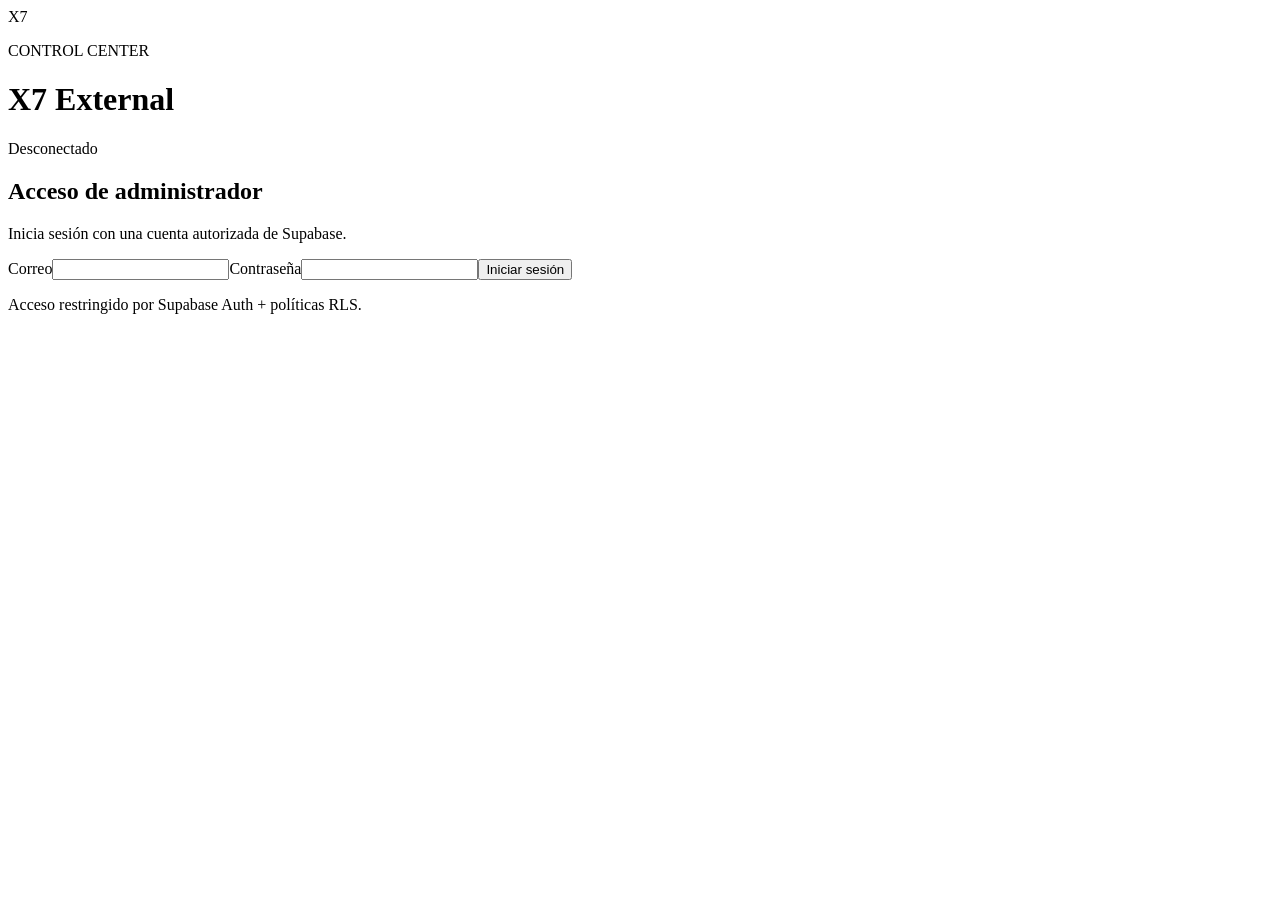
==== WEBSITE/public/admin/index.html @ 3aa1baec "Add X7 External Supabase admin and deployment foundation" ====
<!doctype html>
<html lang="es"><head><meta charset="utf-8"><meta name="viewport" content="width=device-width,initial-scale=1"><meta name="robots" content="noindex,nofollow"><title>X7 External · Admin</title><link rel="stylesheet" href="./style.css"></head>
<body><main class="shell"><header><div class="mark">X7</div><div><p class="eyebrow">CONTROL CENTER</p><h1>X7 External</h1></div><span id="status" class="status">Desconectado</span></header>
<section id="login" class="panel"><h2>Acceso de administrador</h2><p>Inicia sesión con una cuenta autorizada de Supabase.</p><form id="login-form"><label>Correo<input id="email" type="email" autocomplete="username" required></label><label>Contraseña<input id="password" type="password" autocomplete="current-password" required></label><button>Iniciar sesión</button></form><p id="login-error" class="error" role="alert"></p></section>
<section id="dashboard" hidden><nav><button data-tab="config" class="tab active">Configuración</button><button data-tab="stats" class="tab">Estadísticas</button><button id="logout" class="quiet">Cerrar sesión</button></nav>
<section id="config-panel" class="panel"><h2>Configuración remota</h2><p>Guarda enlaces y branding en <code>x7_app_config</code>. No subas claves secretas aquí.</p><form id="config-form"><label>URL de descarga IPA<input id="ipa_url" type="url" placeholder="https://…"></label><label>Fondo de vídeo<input id="video_url" type="url" placeholder="https://…"></label><label>URL de recursos<input id="resources_url" type="url" placeholder="https://…"></label><label>Nombre de marca<input id="brand_name" maxlength="80"></label><label>Logo / banner URL<input id="branding_url" type="url" placeholder="https://…"></label><label>JSON adicional<textarea id="extra_json" rows="5">{}</textarea></label><button>Guardar cambios</button></form><p id="config-message" role="status"></p></section>
<section id="stats-panel" class="panel" hidden><h2>Estadísticas de peticiones</h2><p>Datos registrados por fecha en <code>x7_request_stats</code>.</p><button id="refresh-stats" class="secondary">Actualizar</button><div id="stats-summary" class="stats"></div><div class="table-wrap"><table><thead><tr><th>Fecha</th><th>Peticiones</th></tr></thead><tbody id="stats-rows"><tr><td colspan="2">Sin datos cargados</td></tr></tbody></table></div><p id="stats-message" role="status"></p></section></section>
<footer>Acceso restringido por Supabase Auth + políticas RLS.</footer></main><script src="../config.js"></script><script type="module" src="./admin.js"></script></body></html>
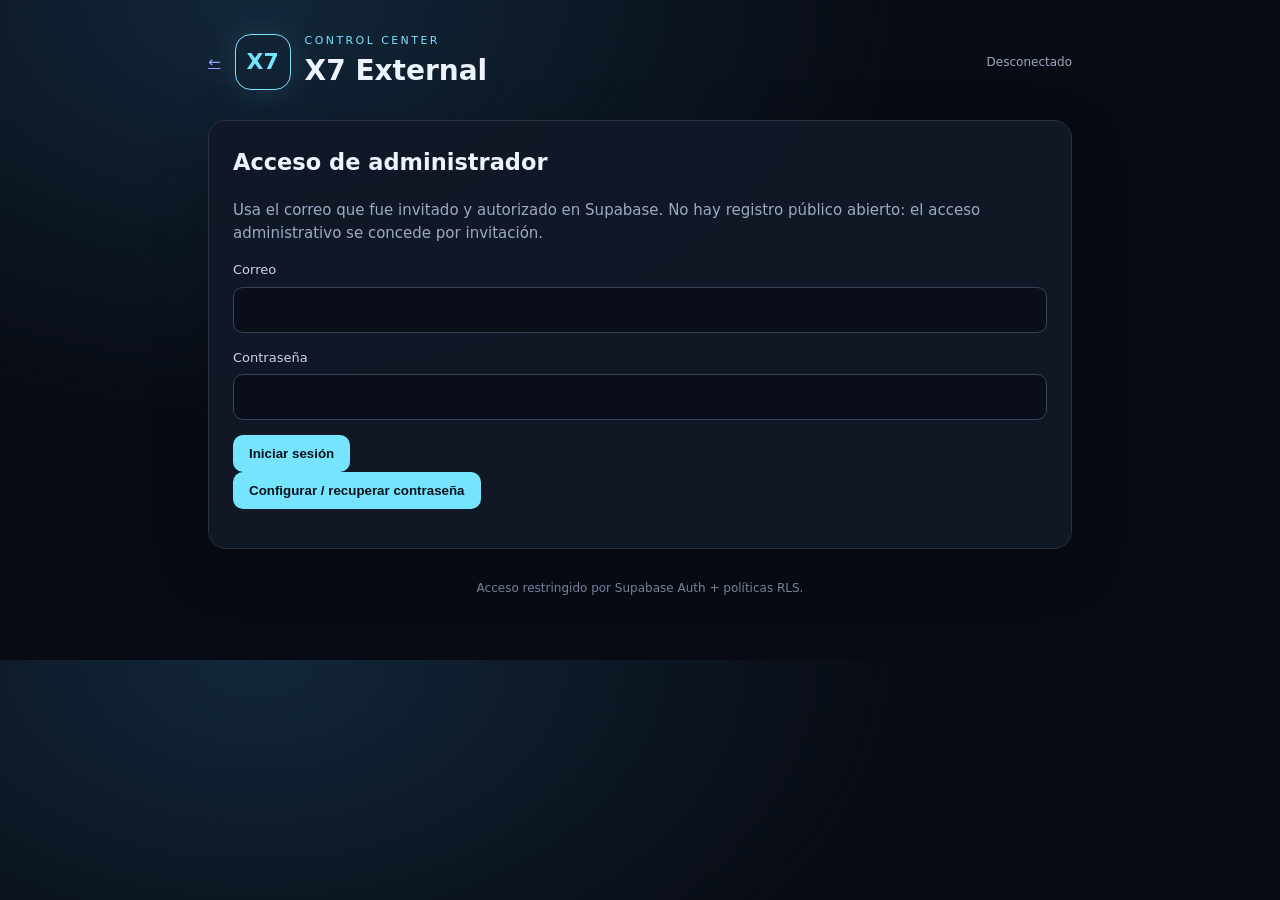
==== commit 7e6ef4e5: "Add password setup and recovery UI to X7 admin" ====
--- a/WEBSITE/public/admin/index.html
+++ b/WEBSITE/public/admin/index.html
@@ -1,7 +1,8 @@
 <!doctype html>
 <html lang="es"><head><meta charset="utf-8"><meta name="viewport" content="width=device-width,initial-scale=1"><meta name="robots" content="noindex,nofollow"><title>X7 External · Admin</title><link rel="stylesheet" href="./style.css"></head>
-<body><main class="shell"><header><div class="mark">X7</div><div><p class="eyebrow">CONTROL CENTER</p><h1>X7 External</h1></div><span id="status" class="status">Desconectado</span></header>
-<section id="login" class="panel"><h2>Acceso de administrador</h2><p>Inicia sesión con una cuenta autorizada de Supabase.</p><form id="login-form"><label>Correo<input id="email" type="email" autocomplete="username" required></label><label>Contraseña<input id="password" type="password" autocomplete="current-password" required></label><button>Iniciar sesión</button></form><p id="login-error" class="error" role="alert"></p></section>
+<body><main class="shell"><header><a class="back-link" href="/" aria-label="Volver al inicio">←</a><div class="mark">X7</div><div><p class="eyebrow">CONTROL CENTER</p><h1>X7 External</h1></div><span id="status" class="status">Desconectado</span></header>
+<section id="login" class="panel"><h2>Acceso de administrador</h2><p>Usa el correo que fue invitado y autorizado en Supabase. No hay registro público abierto: el acceso administrativo se concede por invitación.</p><form id="login-form"><label>Correo<input id="email" type="email" autocomplete="username" required></label><label>Contraseña<input id="password" type="password" autocomplete="current-password" required></label><button>Iniciar sesión</button></form><button id="forgot-password" class="text-button" type="button">Configurar / recuperar contraseña</button><p id="login-error" class="error" role="alert"></p><p id="reset-message" role="status"></p></section>
+<section id="password-recovery" class="panel" hidden><h2>Configurar contraseña</h2><p>Introduce una contraseña nueva para tu cuenta. El enlace debe proceder de una invitación o recuperación de Supabase.</p><form id="password-form"><label>Nueva contraseña<input id="new-password" type="password" autocomplete="new-password" minlength="12" required></label><label>Repite la contraseña<input id="confirm-password" type="password" autocomplete="new-password" minlength="12" required></label><button>Guardar contraseña</button></form><p id="password-message" role="status"></p><button id="back-to-login" class="text-button" type="button">Volver al inicio de sesión</button></section>
 <section id="dashboard" hidden><nav><button data-tab="config" class="tab active">Configuración</button><button data-tab="stats" class="tab">Estadísticas</button><button id="logout" class="quiet">Cerrar sesión</button></nav>
 <section id="config-panel" class="panel"><h2>Configuración remota</h2><p>Guarda enlaces y branding en <code>x7_app_config</code>. No subas claves secretas aquí.</p><form id="config-form"><label>URL de descarga IPA<input id="ipa_url" type="url" placeholder="https://…"></label><label>Fondo de vídeo<input id="video_url" type="url" placeholder="https://…"></label><label>URL de recursos<input id="resources_url" type="url" placeholder="https://…"></label><label>Nombre de marca<input id="brand_name" maxlength="80"></label><label>Logo / banner URL<input id="branding_url" type="url" placeholder="https://…"></label><label>JSON adicional<textarea id="extra_json" rows="5">{}</textarea></label><button>Guardar cambios</button></form><p id="config-message" role="status"></p></section>
 <section id="stats-panel" class="panel" hidden><h2>Estadísticas de peticiones</h2><p>Datos registrados por fecha en <code>x7_request_stats</code>.</p><button id="refresh-stats" class="secondary">Actualizar</button><div id="stats-summary" class="stats"></div><div class="table-wrap"><table><thead><tr><th>Fecha</th><th>Peticiones</th></tr></thead><tbody id="stats-rows"><tr><td colspan="2">Sin datos cargados</td></tr></tbody></table></div><p id="stats-message" role="status"></p></section></section>
--- a/WEBSITE/public/admin/style.css
+++ b/WEBSITE/public/admin/style.css
@@ -0,0 +1 @@
+:root{color-scheme:dark;--bg:#080b13;--panel:#111827;--line:#263244;--text:#edf3ff;--muted:#9baac1;--accent:#76e4ff;--danger:#ff9caa}*{box-sizing:border-box}body{margin:0;background:radial-gradient(ellipse at 20% 0,#12273a 0,transparent 45%),var(--bg);color:var(--text);font:15px/1.55 system-ui,-apple-system,sans-serif}.shell{max-width:900px;margin:0 auto;padding:32px 18px}header{display:flex;align-items:center;gap:14px;margin-bottom:28px}.mark{display:grid;place-items:center;width:56px;height:56px;border:1px solid var(--accent);border-radius:16px;color:var(--accent);font-weight:900;font-size:22px;box-shadow:0 0 30px #76e4ff20}.eyebrow{font-size:11px;letter-spacing:.22em;color:var(--accent);margin:0}h1,h2,p{margin-top:0}h1{margin-bottom:0;font-size:28px}.status{margin-left:auto;color:var(--muted);font-size:12px}.panel{background:#111827eF;border:1px solid var(--line);border-radius:18px;padding:24px;margin-bottom:18px;box-shadow:0 18px 60px #0003}p{color:var(--muted)}label{display:block;color:#c9d6e8;font-size:13px;margin:15px 0}input,textarea{display:block;width:100%;margin-top:6px;padding:12px 13px;border:1px solid #35435a;border-radius:10px;background:#090e18;color:var(--text);font:inherit}input:focus,textarea:focus{outline:2px solid #76e4ff70;border-color:var(--accent)}button{border:0;border-radius:10px;padding:11px 16px;background:var(--accent);color:#06121b;font-weight:750;cursor:pointer}button:disabled{opacity:.55;cursor:wait}.secondary,.quiet,.tab{background:#1b2638;color:var(--text)}nav{display:flex;gap:8px;flex-wrap:wrap;margin:16px 0}.tab.active{background:#26495a;color:var(--accent)}.quiet{margin-left:auto}.error{color:var(--danger)}.stats{display:flex;gap:12px;flex-wrap:wrap;margin:18px 0}.stat{background:#0a111d;border:1px solid var(--line);border-radius:12px;padding:14px 18px;min-width:150px}.stat strong{display:block;font-size:24px;color:var(--accent)}.table-wrap{overflow:auto}table{width:100%;border-collapse:collapse}th,td{text-align:left;padding:12px;border-bottom:1px solid var(--line)}th{color:var(--muted);font-weight:600}footer{text-align:center;color:#73839b;font-size:12px;margin:30px 0}code{color:var(--accent)}[hidden]{display:none!important}@media(max-width:560px){.shell{padding:20px 12px}.panel{padding:17px}h1{font-size:23px}.quiet{margin-left:0}}
